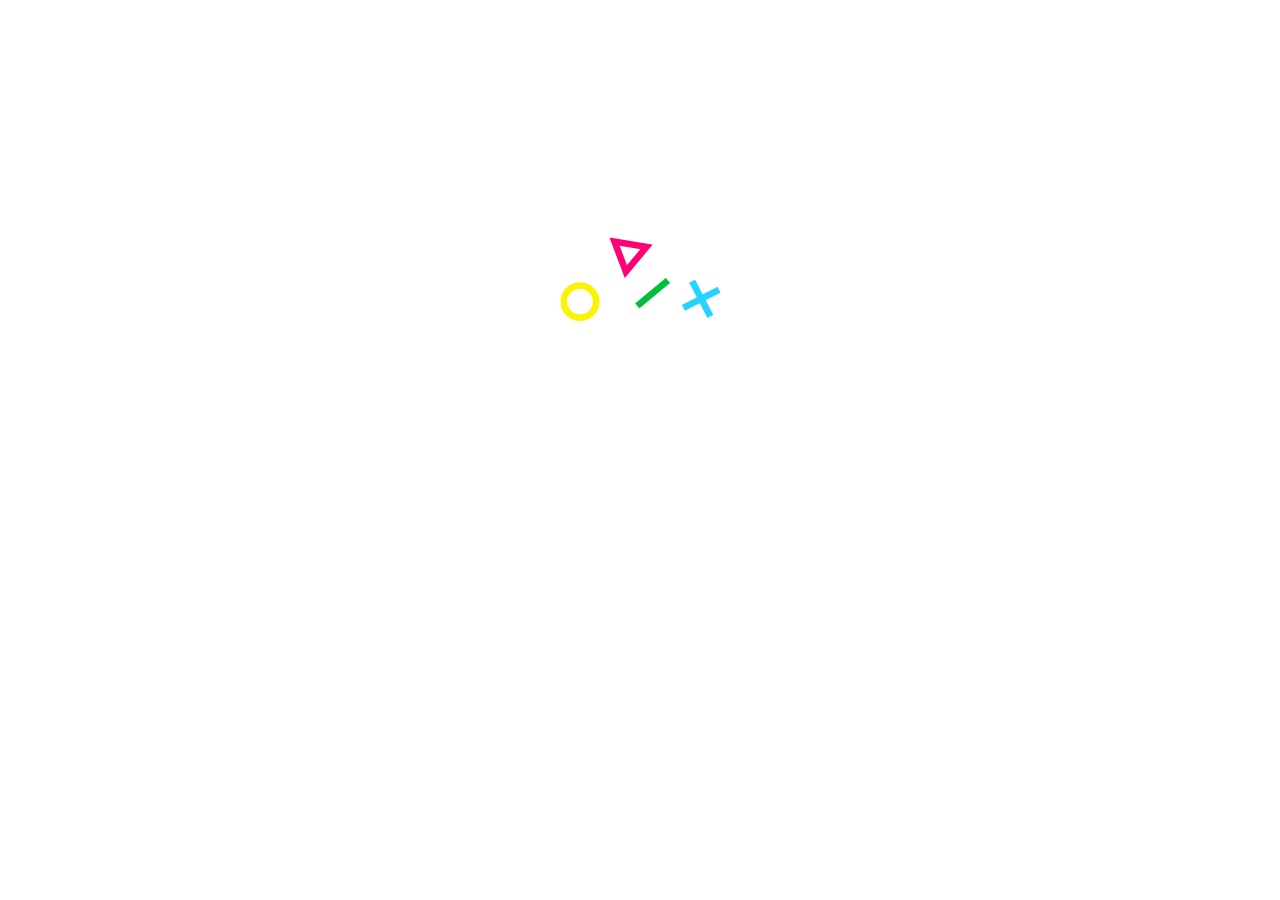
==== main.html @ 12006add "main.html" ====
<!DOCTYPE html>
<html lang="ru-RU">
<head>
  <meta charset="UTF-8">
  <meta name="viewport" content="width=device-width, initial-scale=1.0">
  <meta http-equiv="X-UA-Compatible" content="ie=edge">
  <link rel="stylesheet" href="css/style.css" type="text/css">
  <title>Воркадиум</title>
</head>
<body>
  <div class="logo">
    <img src="img/logo/logo-main.png" alt="">
  </div>
</body>
</html>
---- css/style.css ----
body {
  background: url('../img/main/background.jpg') no-repeat center center fixed;
  background-size: cover;
}

.logo {
  margin-top: 237px;
  text-align: center;
}
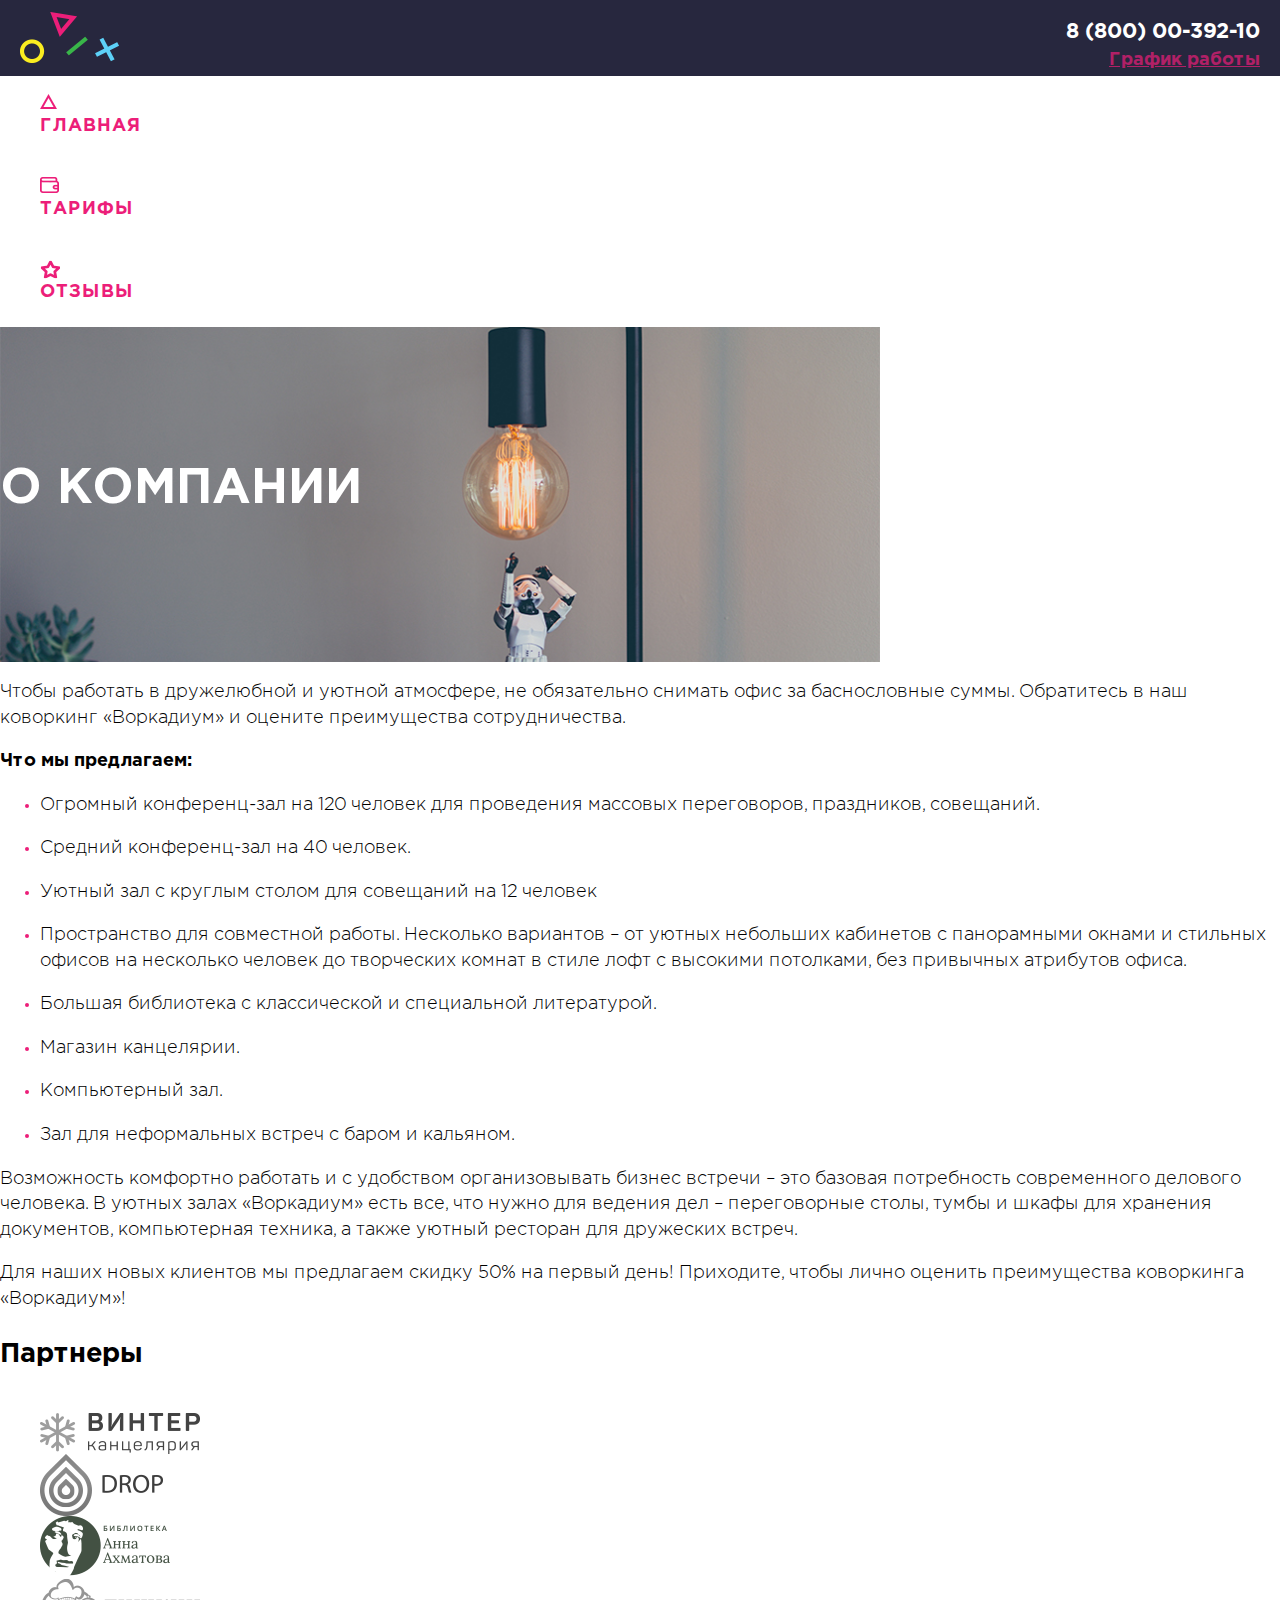
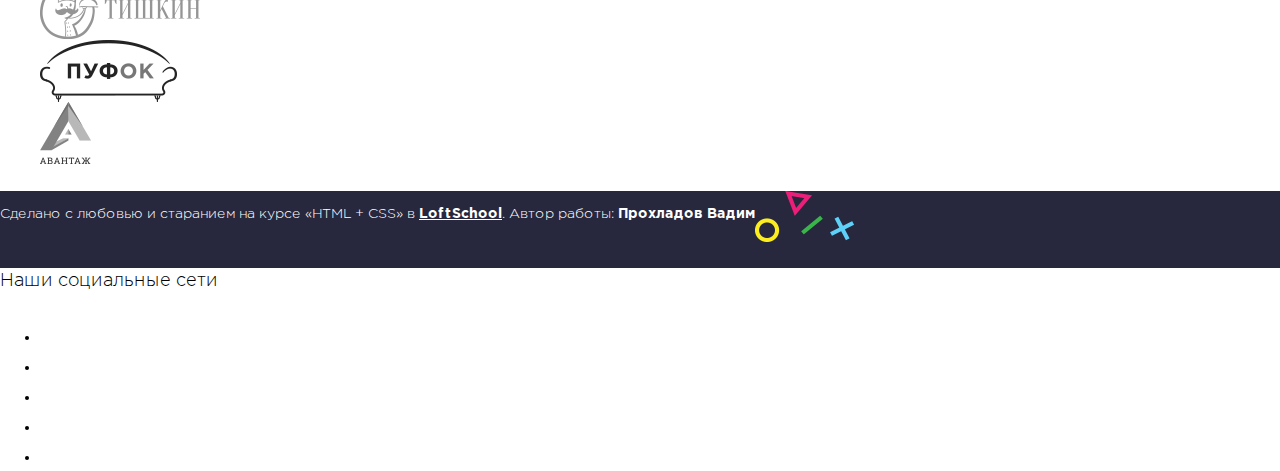
==== commit 96be3b8a: "main & reviews html + css" ====
--- a/main.html
+++ b/main.html
@@ -1,15 +1,127 @@
 <!DOCTYPE html>
 <html lang="ru-RU">
 <head>
-  <meta charset="UTF-8">
-  <meta name="viewport" content="width=device-width, initial-scale=1.0">
-  <meta http-equiv="X-UA-Compatible" content="ie=edge">
-  <link rel="stylesheet" href="css/style.css" type="text/css">
-  <title>Воркадиум</title>
+    <meta charset="UTF-8">
+    <meta name="viewport" content="width=device-width, initial-scale=1.0">
+    <meta http-equiv="X-UA-Compatible" content="ie=edge">
+    <link rel="stylesheet" href="css/style.css">
+    <title>Главная Воркадиум</title>
 </head>
 <body>
-  <div class="logo">
-    <img src="img/logo/logo-main.png" alt="">
-  </div>
+    <div class="wrapper">
+    <!-- header <-->
+     <header class="header">
+       <img src="img/logo/logo.png" alt="" class="header__logo logo">
+       <div class="contacts">
+        <a href="tel:8 (800) 00-392-10" class="contacts__phone">8 (800) 00-392-10</a></br>
+        <a href="#" class="contacts__shedule">График работы</a>
+      </div>
+    </header>
+
+    <!-- sidebar -->
+      <section class="navigation">
+      <aside class="sidebar">
+        <nav class="menu">
+          <ul class="nav-menu">
+            <li class="nav-menu__item">
+              <a href="main.html" class="nav-menu__link">
+                <div class="nav-menu__icon nav-menu__icon-main"></div>
+                <div class="nav-menu__text">Главная</div>
+              </a>
+            </li>
+            <li class="nav-menu__item">
+              <a href="" class="nav-menu__link">
+                <div class="nav-menu__icon nav-menu__icon-rate"></div>
+                <div class="nav-menu__text">Тарифы</div>
+              </a>
+            </li>
+            <li class="nav-menu__item">
+              <a href="reviews.html" class="nav-menu__link">
+                <div class="nav-menu__icon nav-menu__icon-reviews"></div>
+                <div class="nav-menu__text">Отзывы</div>
+              </a>
+            </li>
+          </ul>
+      </aside>
+    </section>
+
+
+    <!-- main content -->
+    <main class="main-content">
+        <div class="main-content__image">
+            <div class="main-content__about"><h1 class="main-content__image-title">О КОМПАНИИ</h1></div>
+            </div>
+              <div class="main-content__text">
+        <p class="main-content__text">Чтобы работать в дружелюбной и уютной атмосфере, не обязательно снимать офис за баснословные суммы. Обратитесь в наш коворкинг «Воркадиум» и оцените преимущества сотрудничества.</p>
+        <p class="main-content__text_offer">Что мы предлагаем:</p>
+        <ul class="main-content__list">
+            <li class="main-content__item"><p class="main-content__item-text">Огромный конференц-зал на 120 человек для проведения массовых переговоров, праздников, совещаний.</p></li>
+            <li class="main-content__item"><p class="main-content__item-text">Средний конференц-зал на 40 человек.</p></li>
+            <li class="main-content__item"><p class="main-content__item-text">Уютный зал с круглым столом для совещаний на 12 человек</p></li>
+            <li class="main-content__item"><p class="main-content__item-text">Пространство для совместной работы. Несколько вариантов – от уютных небольших кабинетов с панорамными окнами и стильных офисов на несколько человек до творческих комнат в стиле лофт с высокими потолками, без привычных атрибутов офиса.<p></li>
+            <li class="main-content__item"><p class="main-content__item-text">Большая библиотека с классической и специальной литературой.</p></li>
+            <li class="main-content__item"><p class="main-content__item-text">Магазин канцелярии.</p></li>
+            <li class="main-content__item"><p class="main-content__item-text">Компьютерный зал.</p></li>
+            <li class="main-content__item"><p class="main-content__item-text">Зал для неформальных встреч с баром и кальяном.</p></li>
+        </ul>
+        <p class="main-content__text">Возможность комфортно работать и с удобством организовывать бизнес встречи – это базовая потребность современного делового человека. В уютных залах «Воркадиум» есть все, что нужно для ведения дел – переговорные столы, тумбы и шкафы для хранения документов, компьютерная техника, а также уютный ресторан для дружеских встреч.</p>
+        <div class="description">Для наших новых клиентов мы предлагаем <span class="description__pink-text">скидку 50%</span> на первый день! Приходите, чтобы лично оценить преимущества коворкинга «Воркадиум»!</div>
+        <div class="partners">
+            <h2 class="partners__title">Партнеры</h2>
+            <ul class="partners__list">
+                <li class="partners__item">
+                  <a href="#"><div class="partners__item_logo1"></div></a>
+                </li>
+                <li class="partners__item">
+                  <a href="#"><div class="partners__item_logo2"></div></a>               
+                 </li>
+                <li class="partners__item">
+                  <a href="#"><div class="partners__item_logo3"></div></a>
+                </li>
+                <li class="partners__item">
+                  <a href="#"><div class="partners__item_logo4"></div></a>
+                </li>
+                <li class="partners__item">
+                  <a href="#"><div class="partners__item_logo5"></div></a>
+                </li>
+                <li class="partners__item">
+                  <a href="#"><div class="partners__item_logo6"></div></a>
+                </li>
+            </ul>
+        </div>
+    </main>
+
+    <!-- footer -->
+    <footer class="footer">
+      <div class="footer__author">
+        <p>Сделано с любовью и старанием 
+             на курсе «HTML + CSS» в <a class="footer__author_link" href="#">LoftSchool</a>. 
+             Автор работы: <span class="footer__author_name">Прохладов Вадим</span></p>
+      </div>
+      <div class="footer__logo">
+        <img src="img/logo/logo.png" alt="">
+      </div>
+      <div class="footer__social">
+        <p class="footer__social-text">Наши социальные сети</p>
+          <ul class="social-link">
+					<li class="social-link__item">
+						<a href="" class="social-link__link"><div class="social-link__icon social-link__icon--vk"></div></a>
+					</li>
+					<li class="social-link__item">
+						<a href="" class="social-link__link"><div class="social-link__icon social-link__icon--fb"></div></a>
+					</li>
+					<li class="social-link__item">
+						<a href="" class="social-link__link"><div class="social-link__icon social-link__icon--gl"></div></a>
+					</li>
+					<li class="social-link__item">
+						<a href="" class="social-link__link"><div class="social-link__icon social-link__icon--tw"></div></a>
+					</li>
+					<li class="social-link__item">
+						<a href="" class="social-link__link"><div class="social-link__icon social-link__icon--mr"></div></a>
+					</li>
+				</ul>
+        </div>
+        </div>
+    </footer>
 </body>
-</html>
+</html>--- a/css/style.css
+++ b/css/style.css
@@ -1,9 +1,467 @@
+@font-face {
+    font-family: 'Gotham';
+    src: url('../fonts/GothamPro-Bold.woff') format('woff');
+    font-weight: bold;
+    font-style: normal;
+}
+
+@font-face {
+    font-family: 'Gotham';
+    src: url('../fonts/GothamPro-Light.woff') format('woff');
+    font-weight: 300;
+    font-style: normal;
+}
+
+@font-face {
+    font-family: 'Gotham';
+    src: url('../fonts/GothamPro-LightItalic.woff') format('woff');
+    font-weight: 300;
+    font-style: italic;
+}
+
 body {
-  background: url('../img/main/background.jpg') no-repeat center center fixed;
-  background-size: cover;
-}
-
-.logo {
-  margin-top: 237px;
-  text-align: center;
-}
+    font-family: 'Gotham';
+	font-size: 18px;
+	font-weight: normal;
+	line-height: 1.42;
+	padding: 0 0 0 0;
+	margin: 0 0 0 0;
+}
+
+/*
+* header
+*/
+
+.header {
+    background: #27273e;
+    height: 76px;
+}
+
+.header__logo {
+    float: left;
+    margin-top: 12px;
+    margin-left: 20px;
+}
+
+.contacts {
+    margin-top: 18px;
+    margin-right: 20px;
+    float: right;
+}
+
+.contacts__phone {
+    height: 22px;
+    font-weight: bold;
+    color: #ffffff;
+    font-size: 21px;
+    text-decoration: none;
+}
+
+.contacts__shedule {
+    float: right;
+    margin-bottom: 17px;
+    color: #ec1e79;
+    opacity: .7;
+    font-weight: bold;
+}
+
+/*
+* sidebar
+*/
+
+.sidebar {
+    width: 200px;
+}
+
+.nav-menu {
+    list-style: none;   
+}
+
+.nav-menu__link {
+    text-decoration: none;
+}
+
+.nav-menu__item {
+    height: 49px;
+}
+
+.nav-menu__text {
+    font-weight: 12px;
+    color: #ec1e79;
+    letter-spacing: 1px;
+    text-transform: uppercase;
+    font-weight: bold;
+    display: inline;
+}
+
+.nav-menu__link:hover .nav-menu__text {
+    color: #221f1f;
+}
+
+.nav-menu__icon-main {
+    background-image: url('../img/logo/main_icon-color.png');
+    background-repeat: no-repeat;
+    width: 20px;
+    height: 20px;
+}
+
+.nav-menu__link:hover .nav-menu__icon-main {
+    background-image: url('../img/logo/main_icon.png');
+}
+
+.nav-menu__icon-rate {
+    background-image: url('../img/logo/wallet_icon-color.png');
+    background-repeat: no-repeat;
+    width: 20px;
+    height: 20px;
+    margin-top: 34px;
+}
+
+.nav-menu__link:hover .nav-menu__icon-rate {
+    background-image: url('../img/logo/wallet_icon.png');
+}
+
+.nav-menu__icon-reviews {
+    background-image: url('../img/logo/feed_icon-color.png');
+    background-repeat: no-repeat;
+    width: 20px;
+    height: 20px;
+    margin-top: 34px;
+}
+
+.nav-menu__link:hover .nav-menu__icon-reviews {
+    background-image: url('../img/logo/feed_icon.png');
+}
+
+/*
+* main page content
+*/
+
+.main-content__image {
+    width: 880px;
+    height: 335px;
+    background-image: url('../img/content/topimg.jpg');
+    background-size: cover;
+}
+
+.main-content__about {
+    padding-top: 95px;
+	position: absolute;
+}
+
+.main-content__image-title {
+    font-size: 49px;
+	color: #ffffff;
+	text-transform: uppercase;
+}
+
+.main-content__text_offer {
+    font-weight: bold;
+}
+
+.main-content__list {
+	color: #ec1e79;
+}
+
+.main-content__item-text {
+    color: #000000;
+}
+
+.sale {
+    width: 700px;
+    height: 115px;
+    background-color: #27273e;
+    color: white;
+}
+
+.sale50 {
+    color: #ec1e79;
+    font-weight: bold;
+}
+
+/*
+* Partners
+*/ 
+
+.partners__list {
+    list-style: none;
+    display: inline-block;
+}
+
+.partners__item_logo1 {
+    width: 160px;
+    height: 41px;
+    background-image: url('../img/logo/logob-1.png');
+}
+
+.partners__item_logo1:hover {
+    background-image: url('../img/logo/logo-1.png');
+    background-repeat: no-repeat;
+}
+
+.partners__item_logo2 {
+    width: 123px;
+    height: 62px;
+    background-image: url('../img/logo/logob-2.png')
+}
+
+.partners__item_logo2:hover {
+     background-image: url('../img/logo/logo-2.png');
+    background-repeat: no-repeat;
+}
+
+.partners__item_logo3 {
+    width: 130px;
+    height: 62px;
+    background-image: url('../img/logo/logob-3.png')
+}
+
+.partners__item_logo3:hover {
+    background-image: url('../img/logo/logo-3.png');
+    background-repeat: no-repeat;
+}
+
+.partners__item_logo4 {
+    width: 160px;
+    height: 62px;
+    background-image: url('../img/logo/logob-4.png')
+}
+
+.partners__item_logo4:hover {
+    background-image: url('../img/logo/logo-4.png');
+    background-repeat: no-repeat;
+}
+
+.partners__item_logo5 {
+    width: 137px;
+    height: 62px;
+    background-image: url('../img/logo/logob-5.png')
+}
+
+.partners__item_logo5:hover {
+    background-image: url('../img/logo/logo-5.png');
+    background-repeat: no-repeat;
+}
+
+.partners__item_logo6 {
+    width: 51px;
+    height: 62px;
+    background-image: url('../img/logo/logob-6.png')
+}
+
+.partners__item_logo6:hover {
+    background-image: url('../img/logo/logo-6.png');
+    background-repeat: no-repeat;
+}
+
+/*
+* footer
+*/
+
+.footer {
+    background-color: #27273e;
+    height: 77px;
+}
+
+.footer__author {
+    color: white;
+    float: left;
+    font-size: 14px;
+}
+
+.footer__author_link {
+    font-weight: bold;
+    color: #ffffff;
+}
+
+.footer__author_name {
+    font-weight: bold;
+    color: #ffffff;
+}
+
+.footer-social {
+    float: right;
+}
+.footer-social__text {
+    color: #ffffff;
+	font-weight: bold;
+    font-size: 14px;
+    margin-right: 21px;
+}
+
+.social-list {
+	list-style: none;
+}
+
+.social-list__item {
+	display: inline-block;
+}
+
+.social-link__icon {
+	background-position: 50% 50%;
+	background-repeat: no-repeat;
+	width: 30px;
+	height: 30px;
+}
+
+.social-link__icon_vk {
+	background-image: url('../img/logo/vk.png');
+}
+
+.social-link__icon_vk:hover {
+	background-image: url('../img/logo/vk-color.png');
+}
+
+.social-link__icon_fb {
+	background-image: url('../img/logo/fb.png');
+}
+
+.social-link__icon_fb:hover {
+	background-image: url('../img/logo/fb-color.png');
+}
+
+.social-link__icon_gl {
+	background-image: url('../img/logo/google.png');
+}
+
+.social-link__icon_gl:hover {
+	background-image: url('../img/logo/google-color.png');
+}
+
+.social-link__icon_tw {
+	background-image: url('../img/logo/twitter.png');
+}
+
+.social-link__icon_tw:hover {
+	background-image: url('../img/logo/twitter-color.png');
+}
+
+.social-link__icon_ml {
+	background-image: url('../img/logo/mail.png');
+}
+
+.social-link__icon_ml:hover {
+	background-image: url('../img/logo/mail-color.png');
+}
+
+
+/*
+* reviews page
+*/
+
+.main__nav {
+    font-size: 14px;
+    font-style: italic;
+}
+
+.pages-links__main {
+    color: #ec1e79;
+}
+
+.main__title {
+    font-size: 49px;
+}
+
+.main__list {
+    list-style-type: none;
+}
+
+.main__item-img {
+    width: 160px;
+    height: 160px;
+    border-radius: 50%;
+    overflow: hidden;
+}
+
+.main__item-content_date {
+    font-size: 14px;
+    color: rgb(101,100,100);
+}
+
+.main__item-content_author {
+    font-weight: bold;
+}
+
+.navigation__list {
+    text-align: center;
+}
+
+.navigation__item {
+    height: 25px;
+	width: 25px;
+    text-align: center;
+	display: inline-block;
+}
+
+.navigation__link {
+    text-decoration: none;
+	font-weight: bold;
+    font-size: 14px;
+}
+
+.navigation__item_active {
+    background-color: #27273e;
+    border-radius: 20%;
+}
+
+.navigation__link_active {
+    color: #ec1e79;
+}
+
+/*
+* form
+*/
+
+.form {
+    width: 700px;
+	height: 430px;
+	background-color: #f5f5f5;
+}
+
+.form__title {
+    font-size: 49px;
+}
+
+.form__label {
+	font-size: 14px;
+	color: #000000;
+}
+
+.form__text-input {
+    display: inline-block;
+    height: 45px;
+	width: 270px;
+	border: 0px;
+}
+
+.form__text-input:focus {
+    border: 2px solid #ec1e79;
+    outline: none;
+}
+.form__textarea {
+    height: 90px;
+	width: 560px;
+}
+.form__textarea:focus {
+    border: 2px solid #ec1e79;
+    outline: none;
+}
+
+.form__send {
+    width: 140px;
+	height: 45px;
+	line-height: 45px;
+	background-color: #27273e;
+	text-align: center;
+	text-transform: uppercase;
+	font-weight: bold;
+	font-size: 12px;
+	color: #ffffff;	
+	border: 0px;
+    border-radius: 3px;
+    overflow: hidden;
+}
+
+.form__send:hover {
+	background-color: #ec1e79;
+}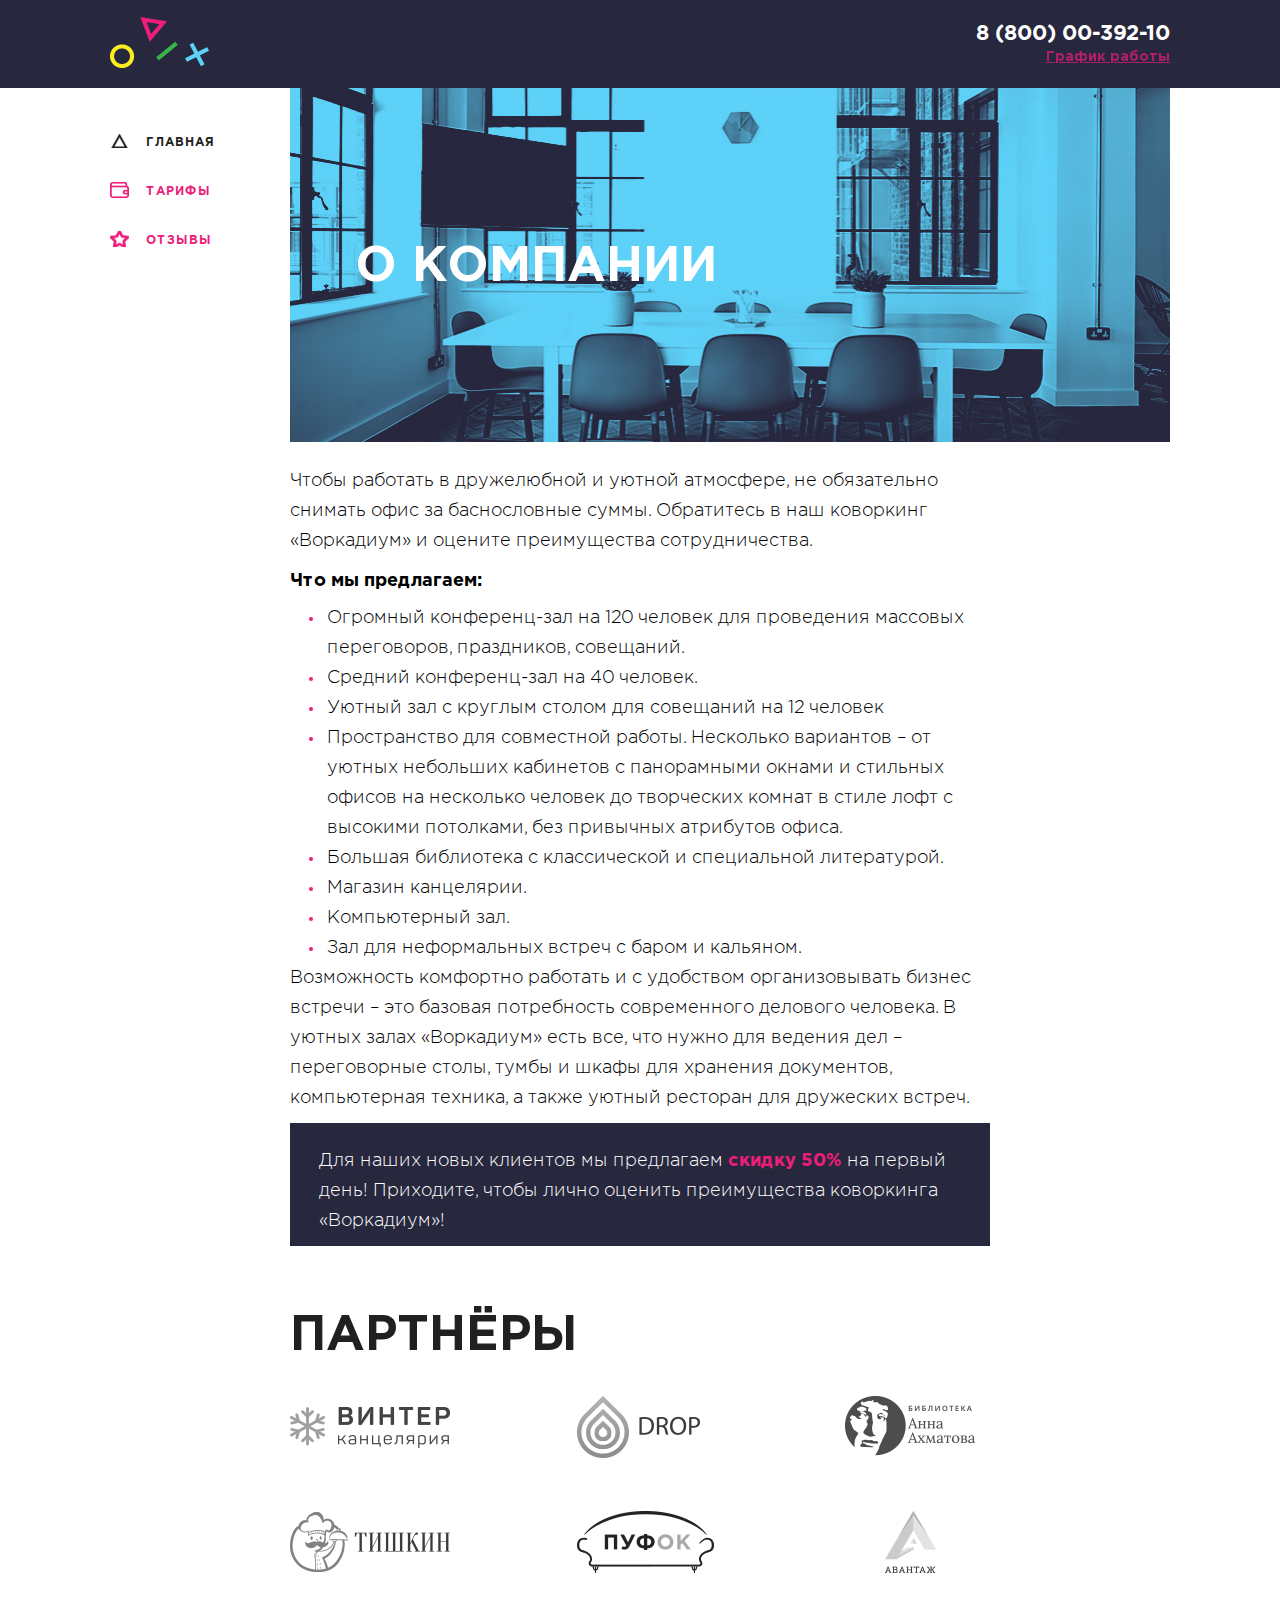
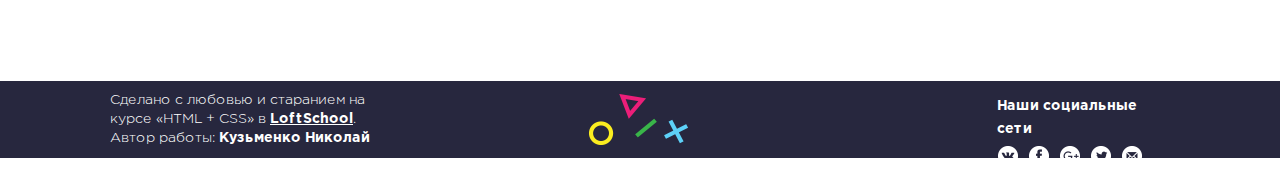
==== commit 9cef1acd: "Fixed" ====
--- a/main.html
+++ b/main.html
@@ -1,36 +1,56 @@
 <!DOCTYPE html>
 <html lang="ru-RU">
+
 <head>
-    <meta charset="UTF-8">
-    <meta name="viewport" content="width=device-width, initial-scale=1.0">
-    <meta http-equiv="X-UA-Compatible" content="ie=edge">
-    <link rel="stylesheet" href="css/style.css">
-    <title>Главная Воркадиум</title>
+  <meta charset="UTF-8">
+  <meta name="viewport" content="width=device-width, initial-scale=1.0">
+  <meta http-equiv="X-UA-Compatible" content="ie=edge">
+  <link rel="stylesheet" href="css/normalize.css">
+  <link rel="stylesheet" href="css/style.css">
+  <title>Главная Воркадиум</title>
 </head>
+
 <body>
-    <div class="wrapper">
-    <!-- header <-->
-     <header class="header">
-       <img src="img/logo/logo.png" alt="" class="header__logo logo">
-       <div class="contacts">
-        <a href="tel:8 (800) 00-392-10" class="contacts__phone">8 (800) 00-392-10</a></br>
-        <a href="#" class="contacts__shedule">График работы</a>
+  <div class="wrapper clearfix">
+
+    <!-- header -->
+    <header class="header">
+      <div class="container clearfix">
+        <a href="main.html" class="header__logo">
+                  <img src="img/logo/logo.png" alt="" class="logo"></a>
+        <div class="contacts">
+          <a href="tel:8 (800) 00-392-10" class="contacts__phone">8 (800) 00-392-10</a>
+          <div class="contacts__elem">
+            <a href="#" class="contacts__shedule">График работы</a>
+            <div class="contacts__dropdown">
+              <div class="contacts__hours">
+                пн-вс: 09:00 - 20:00
+              </div>
+              <div class="contacts__lunch">
+                обед: 14:00-14:30
+              </div>
+            </div>
+          </div>
+        </div>
       </div>
     </header>
 
-    <!-- sidebar -->
-      <section class="navigation">
+
+
+    <div class="container clearfix">
+
+      <!-- sidebar -->
       <aside class="sidebar">
         <nav class="menu">
           <ul class="nav-menu">
-            <li class="nav-menu__item">
+            <li class="nav-menu__item nav-menu__item_active">
               <a href="main.html" class="nav-menu__link">
                 <div class="nav-menu__icon nav-menu__icon-main"></div>
                 <div class="nav-menu__text">Главная</div>
               </a>
             </li>
             <li class="nav-menu__item">
-              <a href="" class="nav-menu__link">
+              <a href="prices.html" class="nav-menu__link">
                 <div class="nav-menu__icon nav-menu__icon-rate"></div>
                 <div class="nav-menu__text">Тарифы</div>
               </a>
@@ -43,85 +63,139 @@
             </li>
           </ul>
       </aside>
-    </section>
-
-
-    <!-- main content -->
-    <main class="main-content">
-        <div class="main-content__image">
-            <div class="main-content__about"><h1 class="main-content__image-title">О КОМПАНИИ</h1></div>
-            </div>
-              <div class="main-content__text">
-        <p class="main-content__text">Чтобы работать в дружелюбной и уютной атмосфере, не обязательно снимать офис за баснословные суммы. Обратитесь в наш коворкинг «Воркадиум» и оцените преимущества сотрудничества.</p>
-        <p class="main-content__text_offer">Что мы предлагаем:</p>
-        <ul class="main-content__list">
-            <li class="main-content__item"><p class="main-content__item-text">Огромный конференц-зал на 120 человек для проведения массовых переговоров, праздников, совещаний.</p></li>
-            <li class="main-content__item"><p class="main-content__item-text">Средний конференц-зал на 40 человек.</p></li>
-            <li class="main-content__item"><p class="main-content__item-text">Уютный зал с круглым столом для совещаний на 12 человек</p></li>
-            <li class="main-content__item"><p class="main-content__item-text">Пространство для совместной работы. Несколько вариантов – от уютных небольших кабинетов с панорамными окнами и стильных офисов на несколько человек до творческих комнат в стиле лофт с высокими потолками, без привычных атрибутов офиса.<p></li>
-            <li class="main-content__item"><p class="main-content__item-text">Большая библиотека с классической и специальной литературой.</p></li>
-            <li class="main-content__item"><p class="main-content__item-text">Магазин канцелярии.</p></li>
-            <li class="main-content__item"><p class="main-content__item-text">Компьютерный зал.</p></li>
-            <li class="main-content__item"><p class="main-content__item-text">Зал для неформальных встреч с баром и кальяном.</p></li>
+
+      <!-- main content -->
+      <main class="main-content">
+        <div class="main-image">
+          <img class="main-image__pic" src="img/background/top-img.jpg" alt="">
+          <h1 class="main-image__title">О КОМПАНИИ</h1></div>
+        <div class="main-content__text">
+          <p class="main-content__text">Чтобы работать в дружелюбной и уютной атмосфере, не обязательно снимать офис за баснословные суммы. Обратитесь в наш коворкинг «Воркадиум» и оцените преимущества сотрудничества.</p>
+          <p class="main-content__text_offer">Что мы предлагаем:</p>
+          <ul class="main-content__list">
+            <li class="main-content__item">
+              <p class="main-content__item-text">Огромный конференц-зал на 120 человек для проведения массовых переговоров, праздников, совещаний.</p>
+            </li>
+            <li class="main-content__item">
+              <p class="main-content__item-text">Средний конференц-зал на 40 человек.</p>
+            </li>
+            <li class="main-content__item">
+              <p class="main-content__item-text">Уютный зал с круглым столом для совещаний на 12 человек</p>
+            </li>
+            <li class="main-content__item">
+              <p class="main-content__item-text">Пространство для совместной работы. Несколько вариантов – от уютных небольших кабинетов с панорамными окнами и стильных офисов на несколько человек до творческих комнат в стиле лофт с высокими потолками, без привычных атрибутов офиса.</p>
+            </li>
+            <li class="main-content__item">
+              <p class="main-content__item-text">Большая библиотека с классической и специальной литературой.</p>
+            </li>
+            <li class="main-content__item">
+              <p class="main-content__item-text">Магазин канцелярии.</p>
+            </li>
+            <li class="main-content__item">
+              <p class="main-content__item-text">Компьютерный зал.</p>
+            </li>
+            <li class="main-content__item">
+              <p class="main-content__item-text">Зал для неформальных встреч с баром и кальяном.</p>
+            </li>
+          </ul>
+          <p class="main-content__text">Возможность комфортно работать и с удобством организовывать бизнес встречи – это базовая потребность современного делового человека. В уютных залах «Воркадиум» есть все, что нужно для ведения дел – переговорные столы, тумбы и шкафы для хранения
+            документов, компьютерная техника, а также уютный ресторан для дружеских встреч.</p>
+          <div class="description">Для наших новых клиентов мы предлагаем <span class="description__pink-text">скидку 50%</span> на первый день! Приходите, чтобы лично оценить преимущества коворкинга «Воркадиум»!</div>
+        </div>
+        <div class="partners">
+          <h2 class="partners__title">Партнёры</h2>
+          <ul class="partners__list">
+            <li class="partners__item">
+              <a href="#" class="partners__link">
+                <div class="partners__item-logo1">
+                  <img src="img/logo/logo-1.png" alt="">
+                </div>
+              </a>
+            </li>
+            <li class="partners__item">
+              <a href="#" class="partners__link">
+                <div class="partners__item-logo2">
+                  <img src="img/logo/logo-2.png" alt="">
+                </div>
+              </a>
+            </li>
+            <li class="partners__item">
+              <a href="#">
+                <div class="partners__item-logo3">
+                  <img src="img/logo/logo-3.png" alt="">
+                </div>
+              </a>
+            </li>
+            <li class="partners__item">
+              <a href="#">
+                <div class="partners__item-logo4">
+                  <img src="img/logo/logo-4.png" alt="">
+                </div>
+              </a>
+            </li>
+            <li class="partners__item">
+              <a href="#">
+                <div class="partners__item-logo5">
+                  <img src="img/logo/logo-5.png" alt="">
+                </div>
+              </a>
+            </li>
+            <li class="partners__item">
+              <a href="#">
+                <div class="partners__item-logo6">
+                  <img src="img/logo/logo-6.png" alt="">
+                </div>
+              </a>
+            </li>
+          </ul>
+        </div>
+      </main>
+    </div>
+  </div>
+
+
+  <!-- footer -->
+  <footer class="footer">
+    <div class="container clearfix">
+      <div class="author">
+        Сделано с любовью и старанием на курсе «HTML + CSS» в <a href="#" class="author__link">LoftSchool</a>. Автор работы: <span class="author__name">Кузьменко Николай</span>
+      </div>
+      <div class="footer-logo">
+        <a href="main.html" class="footer-logo__link">
+          <img src="img/logo/logo.png" class="footer-logo__pic" alt=""></a>
+      </div>
+      <div class="social">
+        <div class="social__text">Наши социальные сети</div>
+        <ul class="social-list">
+          <li class="social-list__item">
+            <a class="social-list__link" href="#">
+              <div class="social-link__icon social-link__icon_vk"></div>
+            </a>
+          </li>
+          <li class="social-list__item">
+            <a class="social-list__link" href="#">
+              <div class="social-link__icon social-link__icon_fb"></div>
+            </a>
+          </li>
+          <li class="social-list__item">
+            <a class="social-list__link " href="#">
+              <div class="social-link__icon social-link__icon_gl"></div>
+            </a>
+          </li>
+          <li class="social-list__item">
+            <a class="social-list__link" href="#">
+              <div class="social-link__icon social-link__icon_tw"></div>
+            </a>
+          </li>
+          <li class="social-list__item">
+            <a class="social-list__link" href="#">
+              <div class="social-link__icon social-link__icon_ml"></div>
+            </a>
+          </li>
         </ul>
-        <p class="main-content__text">Возможность комфортно работать и с удобством организовывать бизнес встречи – это базовая потребность современного делового человека. В уютных залах «Воркадиум» есть все, что нужно для ведения дел – переговорные столы, тумбы и шкафы для хранения документов, компьютерная техника, а также уютный ресторан для дружеских встреч.</p>
-        <div class="description">Для наших новых клиентов мы предлагаем <span class="description__pink-text">скидку 50%</span> на первый день! Приходите, чтобы лично оценить преимущества коворкинга «Воркадиум»!</div>
-        <div class="partners">
-            <h2 class="partners__title">Партнеры</h2>
-            <ul class="partners__list">
-                <li class="partners__item">
-                  <a href="#"><div class="partners__item_logo1"></div></a>
-                </li>
-                <li class="partners__item">
-                  <a href="#"><div class="partners__item_logo2"></div></a>               
-                 </li>
-                <li class="partners__item">
-                  <a href="#"><div class="partners__item_logo3"></div></a>
-                </li>
-                <li class="partners__item">
-                  <a href="#"><div class="partners__item_logo4"></div></a>
-                </li>
-                <li class="partners__item">
-                  <a href="#"><div class="partners__item_logo5"></div></a>
-                </li>
-                <li class="partners__item">
-                  <a href="#"><div class="partners__item_logo6"></div></a>
-                </li>
-            </ul>
-        </div>
-    </main>
-
-    <!-- footer -->
-    <footer class="footer">
-      <div class="footer__author">
-        <p>Сделано с любовью и старанием 
-             на курсе «HTML + CSS» в <a class="footer__author_link" href="#">LoftSchool</a>. 
-             Автор работы: <span class="footer__author_name">Прохладов Вадим</span></p>
-      </div>
-      <div class="footer__logo">
-        <img src="img/logo/logo.png" alt="">
-      </div>
-      <div class="footer__social">
-        <p class="footer__social-text">Наши социальные сети</p>
-          <ul class="social-link">
-					<li class="social-link__item">
-						<a href="" class="social-link__link"><div class="social-link__icon social-link__icon--vk"></div></a>
-					</li>
-					<li class="social-link__item">
-						<a href="" class="social-link__link"><div class="social-link__icon social-link__icon--fb"></div></a>
-					</li>
-					<li class="social-link__item">
-						<a href="" class="social-link__link"><div class="social-link__icon social-link__icon--gl"></div></a>
-					</li>
-					<li class="social-link__item">
-						<a href="" class="social-link__link"><div class="social-link__icon social-link__icon--tw"></div></a>
-					</li>
-					<li class="social-link__item">
-						<a href="" class="social-link__link"><div class="social-link__icon social-link__icon--mr"></div></a>
-					</li>
-				</ul>
-        </div>
-        </div>
-    </footer>
+      </div>
+    </div>
+  </footer>
 </body>
-</html>+
+</html>
--- a/css/style.css
+++ b/css/style.css
@@ -18,14 +18,105 @@
     font-weight: 300;
     font-style: italic;
 }
+html, body {
+    width: 100%;
+    height: 100%;
+    padding: 0px;
+    margin: 0px;
+}
+
+.wrapper {
+  min-height: 100%;
+  min-width: 1100px;
+  overflow: hidden;
+}
+
+.wrapper:after {
+  content: "";
+  display: block;
+  height: 77px;
+}
+
+
+* {
+    padding: 0;
+    margin: 0;
+    box-sizing: border-box;
+}
 
 body {
-    font-family: 'Gotham';
+  font-family: 'Gotham';
 	font-size: 18px;
 	font-weight: normal;
-	line-height: 1.42;
-	padding: 0 0 0 0;
-	margin: 0 0 0 0;
+	line-height: 1.667;
+}
+
+a {
+  display: inline-block;
+}
+
+.clearfix:after {
+  content: "";
+  display: block;
+  clear: both;
+}
+
+.container {
+    width: 1060px;
+    margin: 0 auto;
+}
+
+.welcome__pic {
+  margin-bottom: 29px;
+}
+
+.welcome__btn {
+  width: 182px;
+  height: 44px;
+  padding: 10px 20px;
+  display: block;
+  text-align: center;
+  font-size: 12px;
+  color: #ec1e79;
+  text-transform: uppercase;
+  text-decoration: none;
+  font-weight: bold;
+  border: 3px solid #ec1e79;
+  letter-spacing: 1px;
+  margin: 0 auto;
+}
+
+.welcome__btn:hover {
+  color: #fff;
+  background: #ec1e79;
+  transition: 0.8s;
+}
+
+.wrapper_welcome {
+  background: url('../img/background/background-welcome.jpg') center center no-repeat;
+  background-size: cover;
+  height: 100%;
+  text-align: center;
+  min-width: initial;
+  position: relative;
+}
+
+.wrapper_welcome:before {
+  display: inline-block;
+  height: 100%;
+  width: 0;
+  vertical-align: middle;
+}
+
+.welcome {
+  width: 190px;
+  display: inline-block;
+  vertical-align: middle;
+  position: absolute;
+  top: 50%;
+  left: 50%;
+  transform: translate(-50%, -50%);
+  -webkit-transform: translate(-50%, -50%);
 }
 
 /*
@@ -34,35 +125,101 @@
 
 .header {
     background: #27273e;
-    height: 76px;
+    padding: 10px 0;
 }
 
 .header__logo {
-    float: left;
-    margin-top: 12px;
-    margin-left: 20px;
+  display: inline-block;
+}
+
+.logo {
+    display: inline-block;
+    padding-top: 7px;
 }
 
 .contacts {
-    margin-top: 18px;
-    margin-right: 20px;
+    display: inline-block;
     float: right;
 }
 
+.contacts__elem {
+  position: relative;
+}
+
+.contacts__elem:hover .contacts__dropdown {
+  display: block;
+}
+
+.contacts__dropdown {
+  padding: 15px 11px;
+  box-shadow: 0px 0px 10px 0px rgba(23, 59, 117, 0.55);
+  background: #fff;
+  border-radius: 5px 0 5px 5px;
+  text-align: left;
+  position: absolute;
+  right: 0;
+  top: 100%;
+  z-index: 1000;
+  margin-top: 30px;
+  display: none;
+}
+
+
+.contacts__dropdown:before {
+  content: "";
+  display: block;
+  border: 11px solid transparent;
+  border-top-width: 0;
+  border-bottom-color: #fff;
+  position: absolute;
+  top: -11px;
+  right: 0;
+}
+
+.contacts__dropdown:after {
+  content: "";
+  display: block;
+  position: absolute;
+  height: 25px;
+  left: 0;
+  right: 0;
+  top: -25px;
+}
+
+.contacts__hours {
+  font-size: 14px;
+  font-weight: bold;
+  color: #ec1e79;
+  font-weight: bold;
+  margin-bottom: 8px;
+}
+
+.contacts__lunch {
+  font-size: 14px;
+  color: #221f1f;
+}
+
 .contacts__phone {
-    height: 22px;
     font-weight: bold;
     color: #ffffff;
     font-size: 21px;
     text-decoration: none;
+    display: block;
+    padding-top: 7px;
 }
 
 .contacts__shedule {
     float: right;
-    margin-bottom: 17px;
     color: #ec1e79;
     opacity: .7;
     font-weight: bold;
+    font-size: 14px;
+    display: block;
+    line-height: 10px;
+}
+
+.contacts__elem:hover .contacts__shedule {
+  color: #5dd1f8;
 }
 
 /*
@@ -70,28 +227,58 @@
 */
 
 .sidebar {
-    width: 200px;
-}
-
+    width: 180px;
+    padding-top: 38px;
+    padding-right: 10px;
+    float: left;
+}
 .nav-menu {
-    list-style: none;   
+    list-style: none;
 }
 
 .nav-menu__link {
     text-decoration: none;
+    display: inline-block;
 }
 
 .nav-menu__item {
-    height: 49px;
-}
-
+    display: inline-block;
+    margin-bottom: 19px;
+}
+
+.nav-menu__item:last-child {
+    margin-bottom: 0;
+}
+
+.nav-menu__icon {
+    display: inline-block;
+    vertical-align: middle;
+}
 .nav-menu__text {
-    font-weight: 12px;
+    font-size: 12px;
     color: #ec1e79;
     letter-spacing: 1px;
     text-transform: uppercase;
     font-weight: bold;
-    display: inline;
+    display: inline-block;
+    padding-left: 12px;
+}
+
+.nav-menu__item_active .nav-menu__text {
+  color: #221f1f;
+  cursor: default;
+}
+
+.nav-menu__item_active .nav-menu__icon-main {
+  background-image: url('../img/logo/main_icon.png');
+}
+
+.nav-menu__item_active .nav-menu__icon-reviews {
+  background-image: url('../img/logo/feed_icon.png');
+}
+
+.nav-menu__item_active .nav-menu__icon-rate {
+  background-image: url('../img/logo/wallet_icon.png');
 }
 
 .nav-menu__link:hover .nav-menu__text {
@@ -101,8 +288,10 @@
 .nav-menu__icon-main {
     background-image: url('../img/logo/main_icon-color.png');
     background-repeat: no-repeat;
-    width: 20px;
-    height: 20px;
+    background-position: center center;
+    width: 19px;
+    height: 14px;
+    display: inline-block;
 }
 
 .nav-menu__link:hover .nav-menu__icon-main {
@@ -112,9 +301,10 @@
 .nav-menu__icon-rate {
     background-image: url('../img/logo/wallet_icon-color.png');
     background-repeat: no-repeat;
-    width: 20px;
-    height: 20px;
-    margin-top: 34px;
+    background-position: center center;
+    width: 19px;
+    height: 16px;
+    display: inline-block;
 }
 
 .nav-menu__link:hover .nav-menu__icon-rate {
@@ -124,9 +314,10 @@
 .nav-menu__icon-reviews {
     background-image: url('../img/logo/feed_icon-color.png');
     background-repeat: no-repeat;
-    width: 20px;
-    height: 20px;
-    margin-top: 34px;
+    background-position: center center;
+    width: 19px;
+    height: 16px;
+    display: inline-block;
 }
 
 .nav-menu__link:hover .nav-menu__icon-reviews {
@@ -137,22 +328,35 @@
 * main page content
 */
 
-.main-content__image {
-    width: 880px;
-    height: 335px;
-    background-image: url('../img/content/topimg.jpg');
-    background-size: cover;
-}
-
-.main-content__about {
-    padding-top: 95px;
-	position: absolute;
-}
-
-.main-content__image-title {
-    font-size: 49px;
-	color: #ffffff;
-	text-transform: uppercase;
+.main-image {
+  width: 880px;
+  position: relative;
+  margin-bottom: 2px;
+}
+
+.main-image__pic {
+  width: 880px;
+  margin-bottom: 12px;
+}
+
+.main-image__title {
+  position: absolute;
+  top: 106px;
+  left: 65px;
+  font-size: 49px;
+  color: #fff;
+  font-weight: bold;
+  text-transform: uppercase;
+}
+
+.main-content {
+  float: right;
+  width: 880px;
+}
+
+.main-content__text {
+  max-width: 700px;
+  margin-bottom: 10px;
 }
 
 .main-content__text_offer {
@@ -161,97 +365,131 @@
 
 .main-content__list {
 	color: #ec1e79;
-}
+  padding-left: 34px;
+  padding-top: 7px;
+}
+
 
 .main-content__item-text {
     color: #000000;
-}
-
-.sale {
+    padding-left: 3px;
+}
+
+.description {
     width: 700px;
-    height: 115px;
     background-color: #27273e;
     color: white;
-}
-
-.sale50 {
+    padding: 23px 20px 10px 29px;
+    margin-bottom: 50px;
+}
+
+.description__pink-text {
     color: #ec1e79;
     font-weight: bold;
 }
 
 /*
 * Partners
-*/ 
-
+*/
+
+.partners__title {
+    color: #221f1f;
+    font-size: 49px;
+    font-weight: bold;
+    text-transform: uppercase;
+    margin-bottom: 18px;
+}
 .partners__list {
     list-style: none;
-    display: inline-block;
-}
-
-.partners__item_logo1 {
+    width: 100%;
+    margin-bottom: 55px;
+}
+
+.partners__item {
+    vertical-align: middle;
+    display: inline-block;
+    text-align: center;
+    margin-right: 122px;
+    margin-bottom: 43px;
+}
+
+.partners__link {
+  display: inline-block;
+}
+
+.partners__item-logo1 {
     width: 160px;
     height: 41px;
-    background-image: url('../img/logo/logob-1.png');
-}
-
-.partners__item_logo1:hover {
-    background-image: url('../img/logo/logo-1.png');
-    background-repeat: no-repeat;
-}
-
-.partners__item_logo2 {
+    -webkit-filter: grayscale(100%);
+    filter: grayscale(100%);
+    transition: 0.5s;
+}
+
+.partners__item-logo1:hover {
+    filter: none;
+}
+
+.partners__item-logo2 {
     width: 123px;
     height: 62px;
-    background-image: url('../img/logo/logob-2.png')
-}
-
-.partners__item_logo2:hover {
-     background-image: url('../img/logo/logo-2.png');
-    background-repeat: no-repeat;
-}
-
-.partners__item_logo3 {
+    -webkit-filter: grayscale(100%);
+    filter: grayscale(100%);
+    transition: 0.5s;
+}
+
+.partners__item-logo2:hover {
+    filter: none;
+}
+
+.partners__item-logo3 {
     width: 130px;
     height: 62px;
-    background-image: url('../img/logo/logob-3.png')
-}
-
-.partners__item_logo3:hover {
-    background-image: url('../img/logo/logo-3.png');
-    background-repeat: no-repeat;
-}
-
-.partners__item_logo4 {
+    margin-left: 18px;
+    margin-bottom: 7px;
+    -webkit-filter: grayscale(100%);
+    filter: grayscale(100%);
+    transition: 0.5s;
+}
+
+.partners__item-logo3:hover {
+    filter: none;
+}
+
+.partners__item-logo4 {
     width: 160px;
     height: 62px;
-    background-image: url('../img/logo/logob-4.png')
-}
-
-.partners__item_logo4:hover {
-    background-image: url('../img/logo/logo-4.png');
-    background-repeat: no-repeat;
-}
-
-.partners__item_logo5 {
+    -webkit-filter: grayscale(100%);
+    filter: grayscale(100%);
+    transition: 0.5s;
+}
+
+.partners__item-logo4:hover {
+    filter: none;
+}
+
+.partners__item-logo5 {
     width: 137px;
     height: 62px;
-    background-image: url('../img/logo/logob-5.png')
-}
-
-.partners__item_logo5:hover {
-    background-image: url('../img/logo/logo-5.png');
-    background-repeat: no-repeat;
-}
-
-.partners__item_logo6 {
+    margin-right: 44px;
+    -webkit-filter: grayscale(100%);
+    filter: grayscale(100%);
+    transition: 0.5s;
+}
+
+.partners__item-logo5:hover {
+    filter: none;
+}
+
+.partners__item-logo6 {
     width: 51px;
     height: 62px;
-    background-image: url('../img/logo/logob-6.png')
-}
-
-.partners__item_logo6:hover {
-    background-image: url('../img/logo/logo-6.png');
-    background-repeat: no-repeat;
+    -webkit-filter: grayscale(100%);
+    filter: grayscale(100%);
+    transition: 0.5s;
+}
+
+.partners__item-logo6:hover {
+    filter: none;
 }
 
 /*
@@ -259,49 +497,82 @@
 */
 
 .footer {
+    height: 77px;
+    margin-top: -77px;
     background-color: #27273e;
-    height: 77px;
-}
-
-.footer__author {
+    padding-bottom: 12px;
+}
+
+.author {
+    float: left;
+    width: 270px;
     color: white;
-    float: left;
     font-size: 14px;
-}
-
-.footer__author_link {
+    font-weight: 300;
+    display: inline-block;
+    line-height: 19px;
+    padding-top: 10px;
+}
+
+.author__link {
     font-weight: bold;
     color: #ffffff;
-}
-
-.footer__author_name {
+    display: inline-block;
+}
+
+.author__name {
     font-weight: bold;
     color: #ffffff;
 }
 
-.footer-social {
+.footer-logo {
+    width: 517px;
+    display: inline-block;
+    text-align: center;
+    padding-top: 13px;
+}
+
+.footer-logo__link {
+    display: inline-block;
+}
+
+.social {
+    width: 173px;
     float: right;
-}
-.footer-social__text {
+    display: inline-block;
+}
+
+.social__text {
     color: #ffffff;
-	font-weight: bold;
+	  font-weight: bold;
     font-size: 14px;
-    margin-right: 21px;
+    padding-top: 14px;
 }
 
 .social-list {
-	list-style: none;
+	  list-style: none;
+    padding-top: 4px;
+    padding-left: 1px;
 }
 
 .social-list__item {
-	display: inline-block;
+	  display: inline-block;
+    padding-right: 6px;
+}
+
+.social-list__link {
+  display: inline-block;
+}
+
+.social-list__item:last-child {
+    margin-right: 0;
 }
 
 .social-link__icon {
-	background-position: 50% 50%;
-	background-repeat: no-repeat;
-	width: 30px;
-	height: 30px;
+    width: 20px;
+    height: 20px;
+	  background-repeat: no-repeat;
+    display: inline-block;
 }
 
 .social-link__icon_vk {
@@ -348,13 +619,20 @@
 /*
 * reviews page
 */
-
-.main__nav {
+.main {
+  width: 880px;
+  padding-top: 44px;
+  display: inline-block;
+  float: right;
+}
+
+.main-nav {
+    opacity: 0.8;
     font-size: 14px;
     font-style: italic;
 }
 
-.pages-links__main {
+.main-nav__links {
     color: #ec1e79;
 }
 
@@ -366,37 +644,115 @@
     list-style-type: none;
 }
 
+.main__item {
+  width: 880px;
+  border-bottom: solid 2px #f5f5f5;
+  margin-bottom: 30px;
+  padding-bottom: 15px;
+}
+
+.main__item:last-child {
+  border-bottom: none;
+}
+
+.item-avatar {
+    width: 160px;
+    float: left;
+    text-align: center;
+}
+
 .main__item-img {
+    float: left;
     width: 160px;
     height: 160px;
     border-radius: 50%;
     overflow: hidden;
 }
 
-.main__item-content_date {
+.main__item-content {
+    width: 700px;
+    float: left;
+    padding-left: 20px;
+    display: inline-block;
+}
+.review-date {
     font-size: 14px;
     color: rgb(101,100,100);
-}
-
-.main__item-content_author {
-    font-weight: bold;
+    display: block;
+}
+
+.review-author {
+    font-weight: bold;
+    display: block;
+    padding-top: 10px;
+    margin-bottom: 20px;
+}
+
+.review-text {
+  font-size: 18px;
+  font-weight: 300;
+  display: inline;
+  padding-top: 20px;
+}
+
+.navigation {
+  padding-left: 212px;
+  margin-bottom: 70px;
+  height: 25px;
+}
+
+.navigation__text {
+  display: inline-block;
+  font-size: 14px;
+  font-weight: 300;
+  color: #656464;
+  margin-right: 10px;
+  vertical-align: middle;
 }
 
 .navigation__list {
+    display: inline-block;
+    font-size: 0;
+    margin-top: -1px;
+    vertical-align: middle;
+}
+
+.navigation__link_disabled {
+  background: url('../img/logo/arrow-left.jpg') no-repeat center;
+  cursor: default;
+  pointer-events: none;
+  font-weight: normal;
+  text-decoration: none;
+}
+
+.navigation__link_next {
+  background: url('../img/logo/arrow-right.jpg') no-repeat center;
+  pointer-events: none;
+}
+
+.navigation__item {
     text-align: center;
-}
-
-.navigation__item {
+	  display: inline-block;
+    vertical-align: middle;
+}
+
+.navigation__link:hover {
+    background-color: #27273e;
+    border-radius: 20%;
+    color: #ec1e79;
+}
+
+
+.navigation__link {
+    width: 25px;
     height: 25px;
-	width: 25px;
-    text-align: center;
-	display: inline-block;
-}
-
-.navigation__link {
     text-decoration: none;
-	font-weight: bold;
+	  font-weight: bold;
     font-size: 14px;
+    display: block;
+    padding: 5px 9px;
+    color: #221f1f;
+    display: block;
 }
 
 .navigation__item_active {
@@ -414,54 +770,261 @@
 
 .form {
     width: 700px;
-	height: 430px;
-	background-color: #f5f5f5;
+	  background-color: #f5f5f5;
+    border-radius: 3px;
+    padding: 50px 70px;
+    margin-bottom: 70px;
 }
 
 .form__title {
     font-size: 49px;
-}
-
-.form__label {
-	font-size: 14px;
-	color: #000000;
-}
-
-.form__text-input {
-    display: inline-block;
+    font-weight: bold;
+    margin-bottom: 28px;
+}
+
+.form__row {
+  margin-bottom: 20px;
+}
+.form__cell {
+    width: 270px;
+    display: block;
+    float: left;
+    margin-bottom: 18px;
+}
+
+.form__cell:first-child {
+  margin-right: 20px;
+}
+
+.form__field-title {
+	  font-size: 14px;
+	  color: #000000;
+    margin-bottom: 8px;
+}
+
+.form__input-text {
+    display: inline-block;
+	  width: 100%;
     height: 45px;
-	width: 270px;
-	border: 0px;
-}
-
-.form__text-input:focus {
-    border: 2px solid #ec1e79;
+    padding: 13px 8px;
+	  border: 1px solid transparent;
+    border-radius: 3px;
+    font-size: 14px;
+}
+
+.form__input-text::-webkit-input-placeholder {
+  color:#a9a8a8;
+}
+.form__input-text::-moz-placeholder {
+  color:#a9a8a8;
+}/* Firefox 19+ */
+
+.form__input-text:focus {
+    border-color: #ec1e79;
     outline: none;
 }
 .form__textarea {
     height: 90px;
-	width: 560px;
+	  width: 100%;
+    border: 1px solid transparent;
+    border-radius: 3px;
+    padding: 7px 9px;
+    resize: none;
+    font-size: 14px;
 }
 .form__textarea:focus {
-    border: 2px solid #ec1e79;
+    border-color: #ec1e79;
     outline: none;
 }
 
-.form__send {
+.form__radio {
+  display: inline-block;
+}
+
+.form__radio-elem {
+  display: none;
+  vertical-align: middle;
+}
+
+.form__radio-fake {
+  width: 20px;
+  height: 20px;
+  border-radius: 50px;
+  border: 1px solid #cacaca;
+  display: inline-block;
+  background: -webkit-linear-gradient(top, #fdfdfd 0%,#ececec 100%); /* Chrome10-25,Safari5.1-6 */
+  background: linear-gradient(to bottom, #fdfdfd 0%,#ececec 100%); /* W3C, IE10+, FF16+, Chrome26+, Opera12+, Safari7+ */
+  position: relative;
+  cursor: pointer;
+}
+
+.form__radio-fake:after {
+  content: "";
+  display: none;
+  width: 8px;
+  height: 8px;
+  background: #ec1e79;
+  border-radius: 50%;
+  position: absolute;
+  top: 5px;
+  left: 5px;
+}
+
+.form__radio-text {
+  display: inline-block;
+  vertical-align: middle;
+}
+
+.form__radio-elem:checked + .form__radio-fake {
+    border: 1px solid #ec1e79;
+}
+
+.form__radio-elem:checked + .form__radio-fake:after {
+    display: block;
+}
+
+.form__radio-elem:checked + .form__radio-fake + .form__radio-text {
+    color: #ec1e79;
+}
+
+.form__controls-left, .form__controls-right {
+    float: left;
+    width: 50%;
+}
+
+.form__btns {
+  display: inline;
+}
+
+.form__controls {
+  display: inline;
+}
+
+.form__controls-title {
+  display: inline-block;
+  margin-bottom: 10px;
+}
+
+.form__controls-right {
+  display: inline;
+  text-align: right;
+}
+
+.form__submit {
     width: 140px;
-	height: 45px;
-	line-height: 45px;
-	background-color: #27273e;
-	text-align: center;
-	text-transform: uppercase;
-	font-weight: bold;
-	font-size: 12px;
-	color: #ffffff;	
-	border: 0px;
+	  height: 45px;
+	  background-color: #27273e;
+	  text-align: center;
+	  text-transform: uppercase;
+	  font-weight: bold;
+	  font-size: 12px;
+	  color: #ffffff;
+    border: 0px;
     border-radius: 3px;
     overflow: hidden;
+    cursor: pointer;
 }
 
 .form__send:hover {
-	background-color: #ec1e79;
-}+	  background-color: #ec1e79;
+}
+
+
+/*
+* tariffs
+*/
+
+.prices {
+    width: 880px;
+    padding-top: 44px;
+    padding-bottom: 100px;
+    float: right;
+    box-sizing: border-box;
+}
+
+.prices-nav {
+    font-size: 14px;
+    font-style: italic;
+    opacity: 0.8;
+    margin-bottom: 26px;
+}
+
+.prices-title {
+    font-size: 49px;
+    font-weight: bold;
+    margin-bottom: 50px;
+}
+.prices-nav__link {
+    color: #ec1e79;
+}
+
+.tariffs {
+    width: 880px;
+    display: block;
+}
+
+.tariffs__list {
+  width: 100%;
+}
+
+.tariffs__item {
+  width: 250px;
+  text-align: center;
+  display: inline-block;
+  margin-left: 39px;
+  vertical-align: top;
+  margin-bottom: 50px;
+}
+
+.tariffs__img {
+    height: 155px;
+    background: #27273e;
+    position: relative;
+    overflow: hidden;
+    border-radius: 5px;
+}
+
+.tariffs__img-pic {
+    opacity: .15;
+    position: absolute;
+    top: 50%;
+    left: 50%;
+    transform: translate(-50%, -50%);
+    width: 100%;
+}
+
+.tariffs__price {
+    font-size: 18px;
+    font-weight: bold;
+    padding-top: 27px;
+    width: 240px;
+}
+
+.tariffs__text {
+    font-size: 14,02px;
+    padding-top: 15px;
+}
+
+.tariffs__item-title {
+    font-size: 24px;
+    font-weight: bold;
+    color: #5dd1f8;
+    position: absolute;
+    top: 50%;
+    left: 50%;
+    transform: translate(-50%, -50%);
+    width: 100%;
+    padding: 0 10px;
+    text-align: center;
+    text-transform: uppercase;
+}
+
+.pink-title {
+    color: #ec1e79;
+}
+
+.tariffs__text {
+    font-size: 14px;
+    font-weight: 300;
+    width: 240px;
+}
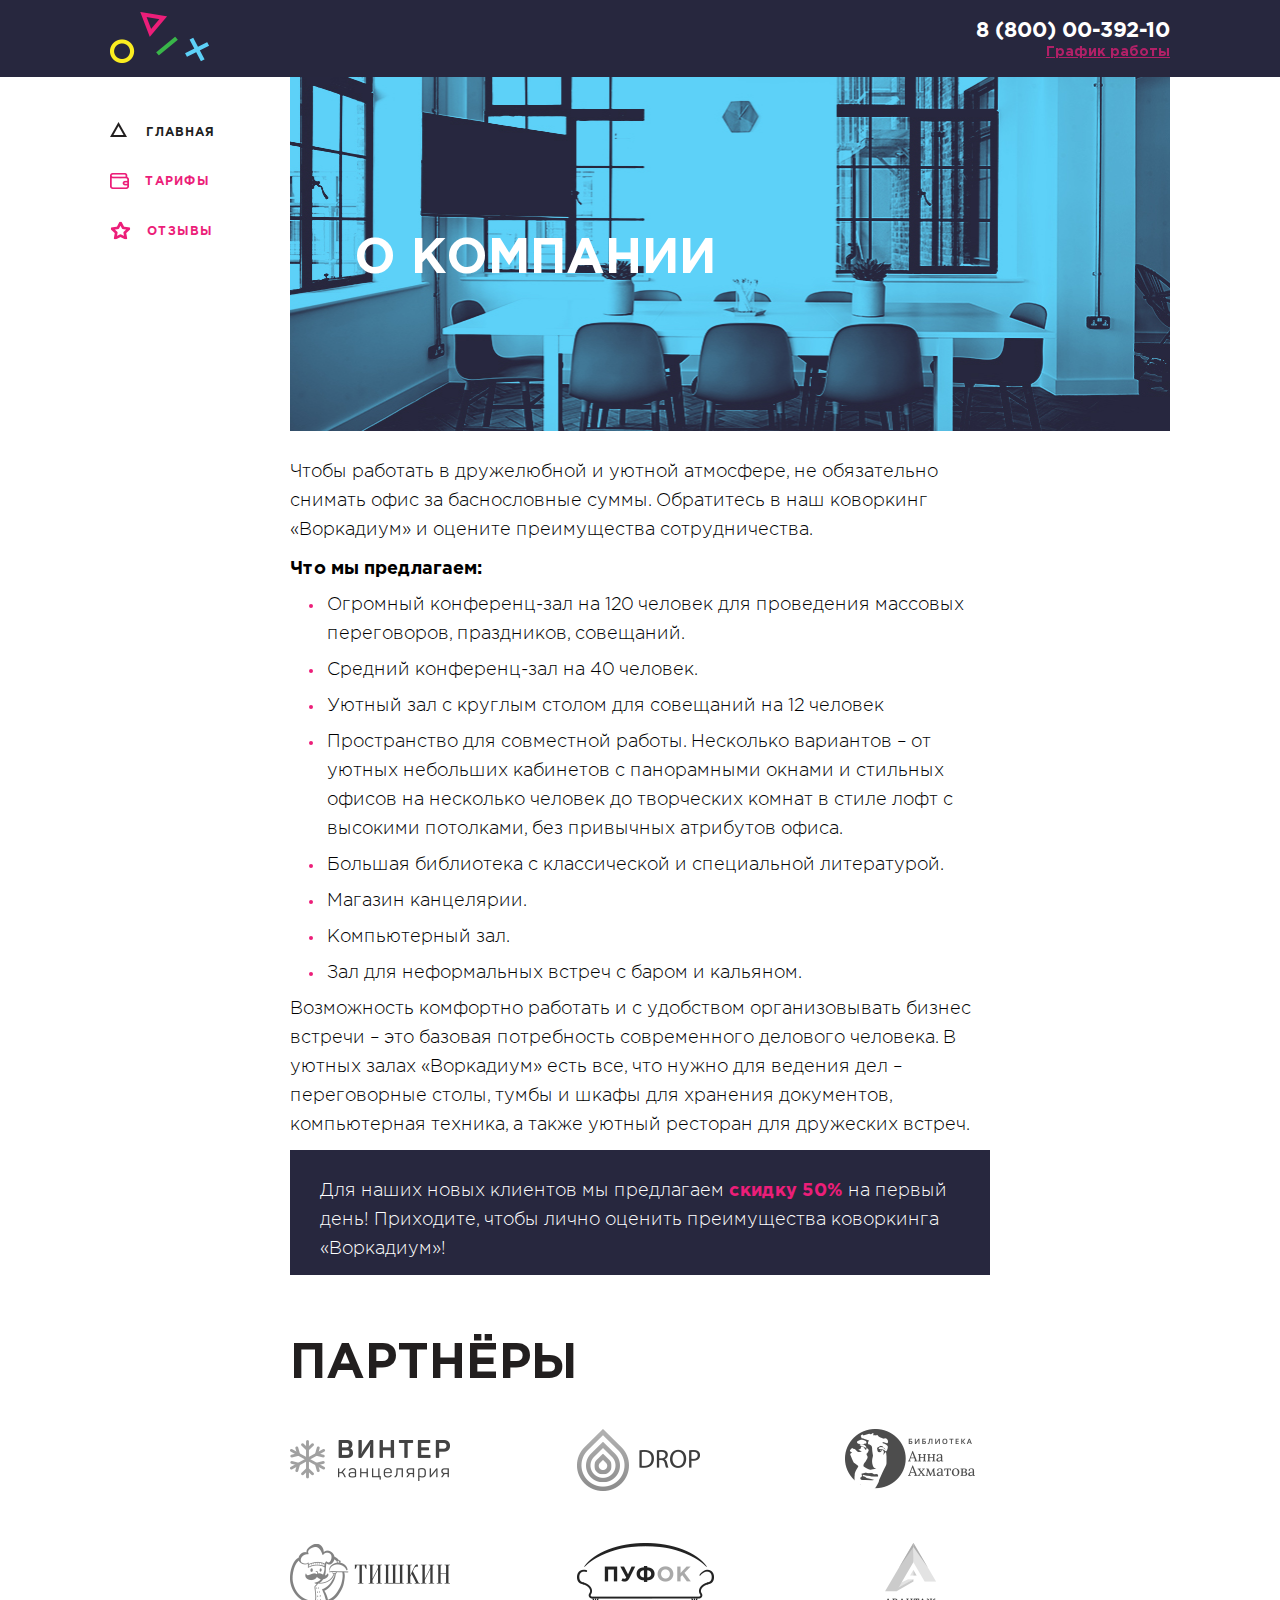
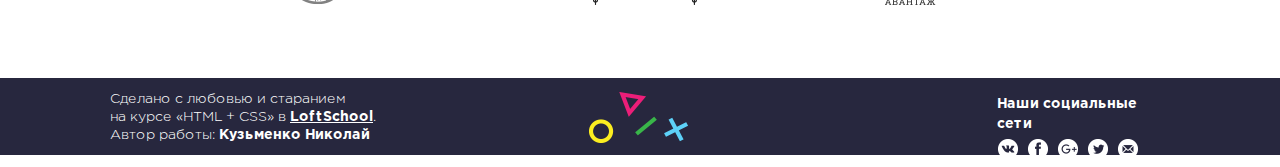
==== commit d0e2c3d1: "Final Fix" ====
--- a/main.html
+++ b/main.html
@@ -100,7 +100,9 @@
           </ul>
           <p class="main-content__text">Возможность комфортно работать и с удобством организовывать бизнес встречи – это базовая потребность современного делового человека. В уютных залах «Воркадиум» есть все, что нужно для ведения дел – переговорные столы, тумбы и шкафы для хранения
             документов, компьютерная техника, а также уютный ресторан для дружеских встреч.</p>
-          <div class="description">Для наших новых клиентов мы предлагаем <span class="description__pink-text">скидку 50%</span> на первый день! Приходите, чтобы лично оценить преимущества коворкинга «Воркадиум»!</div>
+          <div class="description">
+            <p class="description__text>">Для наших новых клиентов мы предлагаем <span class="description__pink-text">скидку 50%</span> на первый день! Приходите, чтобы лично оценить преимущества коворкинга «Воркадиум»!</p>
+          </div>
         </div>
         <div class="partners">
           <h2 class="partners__title">Партнёры</h2>
@@ -158,7 +160,7 @@
   <footer class="footer">
     <div class="container clearfix">
       <div class="author">
-        Сделано с любовью и старанием на курсе «HTML + CSS» в <a href="#" class="author__link">LoftSchool</a>. Автор работы: <span class="author__name">Кузьменко Николай</span>
+        Сделано с любовью и старанием</br> на курсе «HTML + CSS» в <a href="#" class="author__link">LoftSchool</a>. Автор работы: <span class="author__name">Кузьменко Николай</span>
       </div>
       <div class="footer-logo">
         <a href="main.html" class="footer-logo__link">
--- a/css/style.css
+++ b/css/style.css
@@ -48,7 +48,7 @@
   font-family: 'Gotham';
 	font-size: 18px;
 	font-weight: normal;
-	line-height: 1.667;
+	line-height: 1.42;
 }
 
 a {
@@ -67,7 +67,7 @@
 }
 
 .welcome__pic {
-  margin-bottom: 29px;
+  margin-bottom: 15px;
 }
 
 .welcome__btn {
@@ -125,7 +125,7 @@
 
 .header {
     background: #27273e;
-    padding: 10px 0;
+    padding: 5px 0;
 }
 
 .header__logo {
@@ -151,7 +151,7 @@
 }
 
 .contacts__dropdown {
-  padding: 15px 11px;
+  padding: 12px 6px;
   box-shadow: 0px 0px 10px 0px rgba(23, 59, 117, 0.55);
   background: #fff;
   border-radius: 5px 0 5px 5px;
@@ -160,7 +160,7 @@
   right: 0;
   top: 100%;
   z-index: 1000;
-  margin-top: 30px;
+  margin-top: 35px;
   display: none;
 }
 
@@ -190,7 +190,6 @@
   font-size: 14px;
   font-weight: bold;
   color: #ec1e79;
-  font-weight: bold;
   margin-bottom: 8px;
 }
 
@@ -205,7 +204,7 @@
     font-size: 21px;
     text-decoration: none;
     display: block;
-    padding-top: 7px;
+    padding-top: 12px;
 }
 
 .contacts__shedule {
@@ -228,7 +227,7 @@
 
 .sidebar {
     width: 180px;
-    padding-top: 38px;
+    padding-top: 42px;
     padding-right: 10px;
     float: left;
 }
@@ -243,7 +242,7 @@
 
 .nav-menu__item {
     display: inline-block;
-    margin-bottom: 19px;
+    margin-bottom: 24px;
 }
 
 .nav-menu__item:last-child {
@@ -261,7 +260,7 @@
     text-transform: uppercase;
     font-weight: bold;
     display: inline-block;
-    padding-left: 12px;
+    padding-left: 11px;
 }
 
 .nav-menu__item_active .nav-menu__text {
@@ -270,15 +269,18 @@
 }
 
 .nav-menu__item_active .nav-menu__icon-main {
-  background-image: url('../img/logo/main_icon.png');
+  background-image: url('../img/logo/sprite-sidebar.png');
+  background-position: -20px -185px;
 }
 
 .nav-menu__item_active .nav-menu__icon-reviews {
-  background-image: url('../img/logo/feed_icon.png');
+  background-image: url('../img/logo/sprite-sidebar.png');
+  background-position: -20px -39px;
 }
 
 .nav-menu__item_active .nav-menu__icon-rate {
-  background-image: url('../img/logo/wallet_icon.png');
+  background-image: url('../img/logo/sprite-sidebar.png');
+  background-position: -20px -114px;
 }
 
 .nav-menu__link:hover .nav-menu__text {
@@ -286,42 +288,42 @@
 }
 
 .nav-menu__icon-main {
-    background-image: url('../img/logo/main_icon-color.png');
-    background-repeat: no-repeat;
-    background-position: center center;
-    width: 19px;
-    height: 14px;
+    background-image: url('../img/logo/sprite-sidebar.png');
+    background-position: -20px -150px;
+    width: 20px;
+    height: 18px;
     display: inline-block;
 }
 
 .nav-menu__link:hover .nav-menu__icon-main {
-    background-image: url('../img/logo/main_icon.png');
+    background-image: url('../img/logo/sprite-sidebar.png');
+    background-position: -20px -185px;
 }
 
 .nav-menu__icon-rate {
-    background-image: url('../img/logo/wallet_icon-color.png');
-    background-repeat: no-repeat;
-    background-position: center center;
+    background-image: url('../img/logo/sprite-sidebar.png');
+    background-position: -20px -78px;
     width: 19px;
     height: 16px;
     display: inline-block;
 }
 
 .nav-menu__link:hover .nav-menu__icon-rate {
-    background-image: url('../img/logo/wallet_icon.png');
+    background-image: url('../img/logo/sprite-sidebar.png');
+    background-position: -20px -114px;
 }
 
 .nav-menu__icon-reviews {
-    background-image: url('../img/logo/feed_icon-color.png');
-    background-repeat: no-repeat;
-    background-position: center center;
-    width: 19px;
-    height: 16px;
+    background-image: url('../img/logo/sprite-sidebar.png');
+    background-position: -20px -0px;
+    width: 21px;
+    height: 19px;
     display: inline-block;
 }
 
 .nav-menu__link:hover .nav-menu__icon-reviews {
-    background-image: url('../img/logo/feed_icon.png');
+    background-image: url('../img/logo/sprite-sidebar.png');
+    background-position: -20px -39px;
 }
 
 /*
@@ -331,22 +333,22 @@
 .main-image {
   width: 880px;
   position: relative;
-  margin-bottom: 2px;
+  margin-bottom: 19px;
 }
 
 .main-image__pic {
   width: 880px;
-  margin-bottom: 12px;
 }
 
 .main-image__title {
   position: absolute;
-  top: 106px;
-  left: 65px;
+  top: 148px;
+  left: 64px;
   font-size: 49px;
   color: #fff;
   font-weight: bold;
   text-transform: uppercase;
+  margin: 0 auto;
 }
 
 .main-content {
@@ -357,6 +359,7 @@
 .main-content__text {
   max-width: 700px;
   margin-bottom: 10px;
+  line-height: 29px;
 }
 
 .main-content__text_offer {
@@ -373,14 +376,15 @@
 .main-content__item-text {
     color: #000000;
     padding-left: 3px;
+    margin-bottom: 7px;
 }
 
 .description {
     width: 700px;
     background-color: #27273e;
     color: white;
-    padding: 23px 20px 10px 29px;
-    margin-bottom: 50px;
+    margin-bottom: 55px;
+    padding: 27px 30px 11px 30px;
 }
 
 .description__pink-text {
@@ -397,12 +401,12 @@
     font-size: 49px;
     font-weight: bold;
     text-transform: uppercase;
-    margin-bottom: 18px;
+    margin-bottom: 29px;
 }
 .partners__list {
     list-style: none;
     width: 100%;
-    margin-bottom: 55px;
+    margin-bottom: 22px;
 }
 
 .partners__item {
@@ -500,7 +504,7 @@
     height: 77px;
     margin-top: -77px;
     background-color: #27273e;
-    padding-bottom: 12px;
+    min-width: 100%;
 }
 
 .author {
@@ -510,8 +514,8 @@
     font-size: 14px;
     font-weight: 300;
     display: inline-block;
-    line-height: 19px;
-    padding-top: 10px;
+    line-height: 18px;
+    padding-top: 12px;
 }
 
 .author__link {
@@ -529,7 +533,7 @@
     width: 517px;
     display: inline-block;
     text-align: center;
-    padding-top: 13px;
+    padding-top: 14px;
 }
 
 .footer-logo__link {
@@ -546,7 +550,7 @@
     color: #ffffff;
 	  font-weight: bold;
     font-size: 14px;
-    padding-top: 14px;
+    padding-top: 17px;
 }
 
 .social-list {
@@ -557,7 +561,7 @@
 
 .social-list__item {
 	  display: inline-block;
-    padding-right: 6px;
+    padding-right: 5px;
 }
 
 .social-list__link {
@@ -576,43 +580,53 @@
 }
 
 .social-link__icon_vk {
-	background-image: url('../img/logo/vk.png');
+	background-image: url('../img/logo/social-sprite.png');
+  background-position: -20px -120px;
 }
 
 .social-link__icon_vk:hover {
-	background-image: url('../img/logo/vk-color.png');
+	background-image: url('../img/logo/social-sprite.png');
+  background-position: -100px -80px;
 }
 
 .social-link__icon_fb {
-	background-image: url('../img/logo/fb.png');
+	background-image: url('../img/logo/social-sprite.png');
+  background-position: -60px -0px;
 }
 
 .social-link__icon_fb:hover {
-	background-image: url('../img/logo/fb-color.png');
+	background-image: url('../img/logo/social-sprite.png');
+  background-position: -20px -0px;
 }
 
 .social-link__icon_gl {
-	background-image: url('../img/logo/google.png');
+	background-image: url('../img/logo/social-sprite.png');
+  background-position: -20px -40px;
 }
 
 .social-link__icon_gl:hover {
-	background-image: url('../img/logo/google-color.png');
+	background-image: url('../img/logo/social-sprite.png');
+  background-position: -100px -0px;
 }
 
 .social-link__icon_tw {
-	background-image: url('../img/logo/twitter.png');
+	background-image: url('../img/logo/social-sprite.png');
+  background-position: -60px -80px;
 }
 
 .social-link__icon_tw:hover {
-	background-image: url('../img/logo/twitter-color.png');
+	background-image: url('../img/logo/social-sprite.png');
+  background-position: -20px -80px;
 }
 
 .social-link__icon_ml {
-	background-image: url('../img/logo/mail.png');
+	background-image: url('../img/logo/social-sprite.png');
+  background-position: -100px -40px;
 }
 
 .social-link__icon_ml:hover {
-	background-image: url('../img/logo/mail-color.png');
+	background-image: url('../img/logo/social-sprite.png');
+  background-position: -60px -40px;
 }
 
 
@@ -621,7 +635,7 @@
 */
 .main {
   width: 880px;
-  padding-top: 44px;
+  padding-top: 42px;
   display: inline-block;
   float: right;
 }
@@ -630,6 +644,7 @@
     opacity: 0.8;
     font-size: 14px;
     font-style: italic;
+    margin-bottom: 13px;
 }
 
 .main-nav__links {
@@ -638,6 +653,9 @@
 
 .main__title {
     font-size: 49px;
+    margin: 0 auto;
+    margin-bottom: 29px;
+
 }
 
 .main__list {
@@ -647,12 +665,12 @@
 .main__item {
   width: 880px;
   border-bottom: solid 2px #f5f5f5;
-  margin-bottom: 30px;
-  padding-bottom: 15px;
+  margin-bottom: 28px;
 }
 
 .main__item:last-child {
   border-bottom: none;
+  margin-bottom: 16px;
 }
 
 .item-avatar {
@@ -670,64 +688,75 @@
 }
 
 .main__item-content {
-    width: 700px;
+    width: 720px;
     float: left;
     padding-left: 20px;
     display: inline-block;
+    margin-bottom: 19px;
 }
 .review-date {
     font-size: 14px;
     color: rgb(101,100,100);
     display: block;
+    line-height: 12px;
+    margin-bottom: 6px;
 }
 
 .review-author {
     font-weight: bold;
     display: block;
-    padding-top: 10px;
-    margin-bottom: 20px;
+    margin-bottom: 6px;
 }
 
 .review-text {
   font-size: 18px;
   font-weight: 300;
-  display: inline;
-  padding-top: 20px;
+  display: inline-block;
+  line-height: 31px;
 }
 
 .navigation {
   padding-left: 212px;
   margin-bottom: 70px;
   height: 25px;
+  width: 100%;
 }
 
 .navigation__text {
-  display: inline-block;
   font-size: 14px;
   font-weight: 300;
   color: #656464;
-  margin-right: 10px;
-  vertical-align: middle;
+  margin-right: 12px;
+  display: inline-block;
 }
 
 .navigation__list {
     display: inline-block;
     font-size: 0;
-    margin-top: -1px;
     vertical-align: middle;
 }
 
-.navigation__link_disabled {
+.pagination {
+  display: inline-block;
+}
+
+.pagination__arrow-left {
   background: url('../img/logo/arrow-left.jpg') no-repeat center;
+  display: inline-block;
+  width: 10px;
+  height: 10px;
+}
+
+.pagination__arrow-left_disabled {
   cursor: default;
   pointer-events: none;
-  font-weight: normal;
-  text-decoration: none;
-}
-
-.navigation__link_next {
+}
+
+.pagination__arrow-right {
   background: url('../img/logo/arrow-right.jpg') no-repeat center;
-  pointer-events: none;
+  display: inline-block;
+  width: 10px;
+  height: 10px;
 }
 
 .navigation__item {
@@ -749,10 +778,8 @@
     text-decoration: none;
 	  font-weight: bold;
     font-size: 14px;
-    display: block;
-    padding: 5px 9px;
+    padding: 4px 9px;
     color: #221f1f;
-    display: block;
 }
 
 .navigation__item_active {
@@ -772,18 +799,18 @@
     width: 700px;
 	  background-color: #f5f5f5;
     border-radius: 3px;
-    padding: 50px 70px;
-    margin-bottom: 70px;
+    padding: 38px 67px;
+    margin-bottom: 48px;
 }
 
 .form__title {
     font-size: 49px;
     font-weight: bold;
-    margin-bottom: 28px;
+    margin-bottom: 6px;
 }
 
 .form__row {
-  margin-bottom: 20px;
+  margin-bottom: 11px;
 }
 .form__cell {
     width: 270px;
@@ -799,7 +826,6 @@
 .form__field-title {
 	  font-size: 14px;
 	  color: #000000;
-    margin-bottom: 8px;
 }
 
 .form__input-text {
@@ -828,7 +854,7 @@
 	  width: 100%;
     border: 1px solid transparent;
     border-radius: 3px;
-    padding: 7px 9px;
+    padding: 10px 11px;
     resize: none;
     font-size: 14px;
 }
@@ -890,23 +916,21 @@
 .form__controls-left, .form__controls-right {
     float: left;
     width: 50%;
+    display: inline;
 }
 
 .form__btns {
-  display: inline;
+  display: block;
 }
 
 .form__controls {
-  display: inline;
-}
-
+  width: 100%;
+}
 .form__controls-title {
   display: inline-block;
-  margin-bottom: 10px;
 }
 
 .form__controls-right {
-  display: inline;
   text-align: right;
 }
 
@@ -936,8 +960,7 @@
 
 .prices {
     width: 880px;
-    padding-top: 44px;
-    padding-bottom: 100px;
+    padding-top: 42px;
     float: right;
     box-sizing: border-box;
 }
@@ -946,14 +969,15 @@
     font-size: 14px;
     font-style: italic;
     opacity: 0.8;
-    margin-bottom: 26px;
+    margin-bottom: 13px;
 }
 
 .prices-title {
     font-size: 49px;
     font-weight: bold;
-    margin-bottom: 50px;
-}
+    margin: 0 auto;
+}
+
 .prices-nav__link {
     color: #ec1e79;
 }
@@ -965,17 +989,22 @@
 
 .tariffs__list {
   width: 100%;
+  padding-top: 29px;
+  margin-bottom: 20px;
 }
 
 .tariffs__item {
   width: 250px;
-  text-align: center;
-  display: inline-block;
-  margin-left: 39px;
+  display: inline-block;
+  margin-left: 55px;
   vertical-align: top;
   margin-bottom: 50px;
-}
-
+  text-align: center;
+}
+
+.tariffs__item:nth-child(3n+1) {
+  margin: 0;
+}
 .tariffs__img {
     height: 155px;
     background: #27273e;
@@ -996,13 +1025,14 @@
 .tariffs__price {
     font-size: 18px;
     font-weight: bold;
-    padding-top: 27px;
+    padding-top: 15px;
     width: 240px;
 }
 
 .tariffs__text {
     font-size: 14,02px;
-    padding-top: 15px;
+    padding-top: 6px;
+    line-height: 21px;
 }
 
 .tariffs__item-title {
